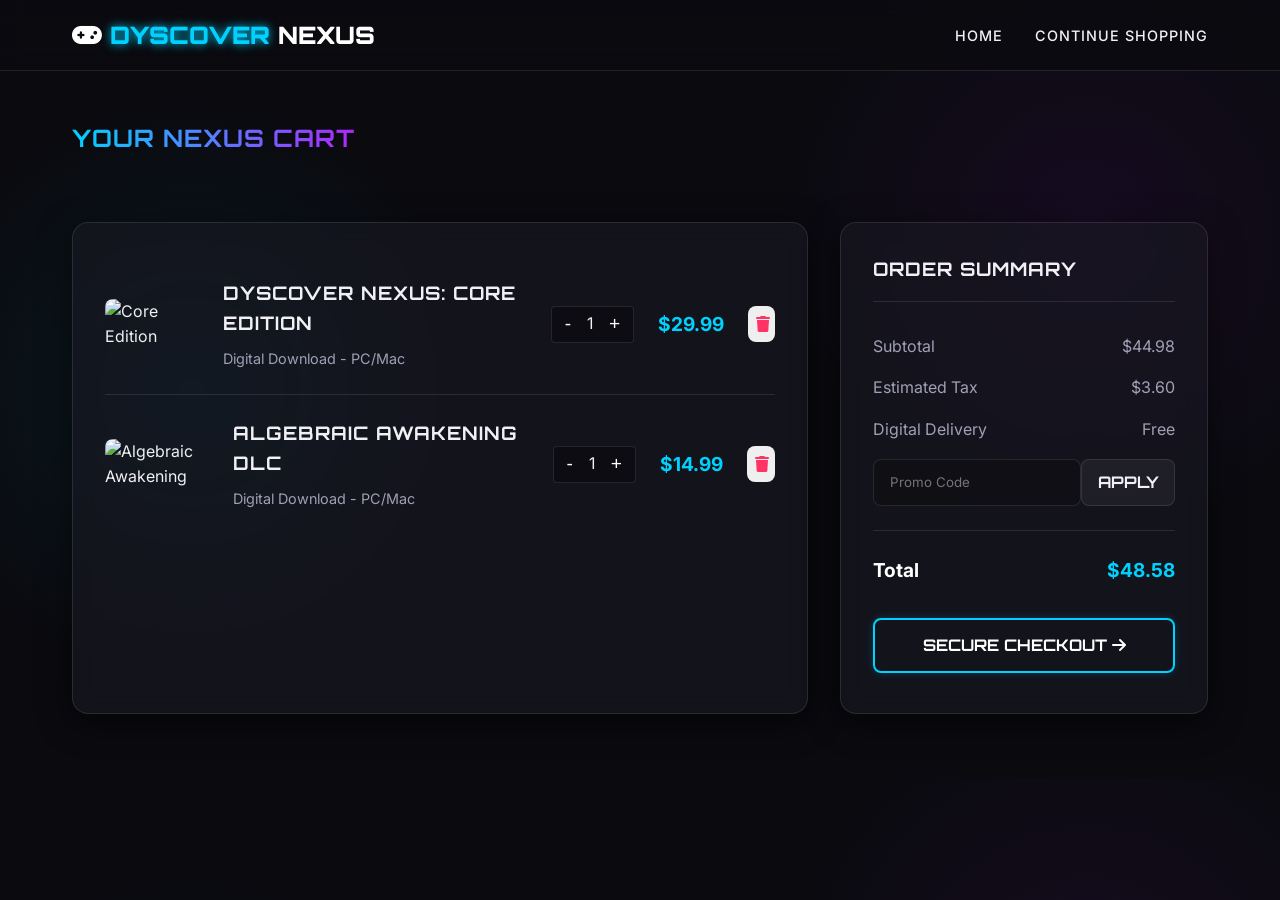
==== pages/cart.html @ 33b63e37 "Complete UI/UX frontend implementation" ====
<!DOCTYPE html>
<html lang="en">
<head>
    <meta charset="UTF-8">
    <meta name="viewport" content="width=device-width, initial-scale=1.0">
    <title>Shopping Cart - DysCover Nexus</title>
    <link rel="stylesheet" href="../css/style.css">
    <link rel="stylesheet" href="https://cdnjs.cloudflare.com/ajax/libs/font-awesome/6.4.0/css/all.min.css">
    <style>
        .cart-container {
            margin: 4rem auto;
            display: grid;
            grid-template-columns: 2fr 1fr;
            gap: 2rem;
        }
        .cart-items {
            padding: 2rem;
        }
        .cart-item {
            display: flex;
            gap: 1.5rem;
            padding: 1.5rem 0;
            border-bottom: 1px solid var(--glass-border);
            align-items: center;
        }
        .cart-item:last-child {
            border-bottom: none;
        }
        .cart-item img {
            width: 120px;
            border-radius: 8px;
        }
        .item-details {
            flex-grow: 1;
        }
        .item-price {
            font-size: 1.2rem;
            font-weight: bold;
            color: var(--primary);
        }
        .quantity-control {
            display: flex;
            align-items: center;
            gap: 1rem;
            background: rgba(0,0,0,0.3);
            padding: 0.3rem 0.8rem;
            border-radius: 4px;
            border: 1px solid var(--glass-border);
        }
        .quantity-control button {
            background: none;
            border: none;
            color: #fff;
            cursor: pointer;
            font-size: 1.2rem;
        }
        .cart-summary {
            padding: 2rem;
            height: fit-content;
        }
        .summary-row {
            display: flex;
            justify-content: space-between;
            margin-bottom: 1rem;
            color: var(--text-muted);
        }
        .summary-total {
            display: flex;
            justify-content: space-between;
            margin-top: 1.5rem;
            padding-top: 1.5rem;
            border-top: 1px solid var(--glass-border);
            font-size: 1.2rem;
            font-weight: bold;
            color: #fff;
        }
        @media (max-width: 992px) {
            .cart-container { grid-template-columns: 1fr; }
        }
        @media (max-width: 576px) {
            .cart-item { flex-direction: column; text-align: center; }
            .cart-item img { width: 100%; max-width: 200px; }
            .quantity-control { justify-content: center; margin: 1rem 0; }
        }
    </style>
</head>
<body>
    <header>
        <div class="container nav-container">
            <a href="../index.html" class="logo">
                <i class="fa-solid fa-gamepad"></i> <span>DYSCOVER</span> NEXUS
            </a>
            <nav class="nav-links">
                <a href="../index.html">Home</a>
                <a href="product.html">Continue Shopping</a>
            </nav>
        </div>
    </header>

    <main class="container">
        <h2 class="gradient-text" style="margin-top: 3rem;">Your Nexus Cart</h2>
        <div class="cart-container">
            <!-- Cart Items -->
            <div class="glass-panel cart-items">
                <div class="cart-item">
                    <img src="https://images.unsplash.com/photo-1552820728-8b83bb6b773f?q=80&w=2070&auto=format&fit=crop" alt="Core Edition">
                    <div class="item-details">
                        <h3>DysCover Nexus: Core Edition</h3>
                        <p style="color: var(--text-muted); font-size: 0.9rem; margin-top: 0.5rem;">Digital Download - PC/Mac</p>
                    </div>
                    <div class="quantity-control">
                        <button>-</button>
                        <span>1</span>
                        <button>+</button>
                    </div>
                    <div class="item-price">$29.99</div>
                    <button class="btn" style="padding: 0.5rem; color: #ff3366;"><i class="fa-solid fa-trash"></i></button>
                </div>
                
                <div class="cart-item">
                    <img src="https://images.unsplash.com/photo-1614680376593-902f74cf0d41?q=80&w=1974&auto=format&fit=crop" alt="Algebraic Awakening">
                    <div class="item-details">
                        <h3>Algebraic Awakening DLC</h3>
                        <p style="color: var(--text-muted); font-size: 0.9rem; margin-top: 0.5rem;">Digital Download - PC/Mac</p>
                    </div>
                    <div class="quantity-control">
                        <button>-</button>
                        <span>1</span>
                        <button>+</button>
                    </div>
                    <div class="item-price">$14.99</div>
                    <button class="btn" style="padding: 0.5rem; color: #ff3366;"><i class="fa-solid fa-trash"></i></button>
                </div>
            </div>

            <!-- Order Summary -->
            <div class="glass-panel cart-summary">
                <h3 style="margin-bottom: 2rem; border-bottom: 1px solid var(--glass-border); padding-bottom: 1rem;">Order Summary</h3>
                <div class="summary-row">
                    <span>Subtotal</span>
                    <span>$44.98</span>
                </div>
                <div class="summary-row">
                    <span>Estimated Tax</span>
                    <span>$3.60</span>
                </div>
                <div class="summary-row">
                    <span>Digital Delivery</span>
                    <span>Free</span>
                </div>
                <div class="summary-row" style="margin-top: 1rem;">
                    <input type="text" class="form-control" placeholder="Promo Code" style="width: 70%; display: inline-block;">
                    <button class="btn btn-secondary" style="padding: 0.8rem 1rem;">Apply</button>
                </div>
                <div class="summary-total">
                    <span>Total</span>
                    <span style="color: var(--primary);">$48.58</span>
                </div>
                <a href="checkout.html" class="btn btn-primary" style="width: 100%; margin-top: 2rem; text-align: center;">Secure Checkout <i class="fa-solid fa-arrow-right"></i></a>
            </div>
        </div>
    </main>

    <script src="../js/main.js"></script>
</body>
</html>
---- css/style.css ----
@import url('https://fonts.googleapis.com/css2?family=Inter:wght@300;400;500;600;700&family=Orbitron:wght@400;500;700;900&display=swap');

:root {
  /* Color Palette */
  --bg-dark: #0a0a0f;
  --bg-darker: #050507;
  --primary: #00d2ff;
  --secondary: #b026ff;
  --text-main: #f0f0f5;
  --text-muted: #a0a0b5;
  
  /* Glassmorphism */
  --glass-bg: rgba(25, 25, 35, 0.6);
  --glass-border: rgba(255, 255, 255, 0.1);
  --glass-shadow: 0 8px 32px 0 rgba(0, 0, 0, 0.5);
  
  /* Gradients */
  --neon-gradient: linear-gradient(90deg, var(--primary) 0%, var(--secondary) 100%);
  
  /* Typography */
  --font-heading: 'Orbitron', sans-serif;
  --font-body: 'Inter', sans-serif;
  
  /* Layout */
  --container-width: 1200px;
}

* {
  margin: 0;
  padding: 0;
  box-sizing: border-box;
}

body {
  font-family: var(--font-body);
  background-color: var(--bg-dark);
  color: var(--text-main);
  line-height: 1.6;
  overflow-x: hidden;
  background-image: 
    radial-gradient(circle at 15% 50%, rgba(0, 210, 255, 0.08), transparent 25%),
    radial-gradient(circle at 85% 30%, rgba(176, 38, 255, 0.08), transparent 25%);
}

a {
  text-decoration: none;
  color: var(--primary);
  transition: all 0.3s ease;
}

ul {
  list-style: none;
}

.container {
  max-width: var(--container-width);
  margin: 0 auto;
  padding: 0 2rem;
}

/* Typography */
h1, h2, h3, h4, h5, h6 {
  font-family: var(--font-heading);
  text-transform: uppercase;
  letter-spacing: 1px;
}

.gradient-text {
  background: var(--neon-gradient);
  -webkit-background-clip: text;
  -webkit-text-fill-color: transparent;
  display: inline-block;
}

/* Glassmorphism Utilities */
.glass-panel {
  background: var(--glass-bg);
  backdrop-filter: blur(12px);
  -webkit-backdrop-filter: blur(12px);
  border: 1px solid var(--glass-border);
  box-shadow: var(--glass-shadow);
  border-radius: 16px;
}

/* Buttons */
.btn {
  display: inline-block;
  padding: 0.8rem 2rem;
  font-family: var(--font-heading);
  font-weight: 700;
  font-size: 1rem;
  text-transform: uppercase;
  border-radius: 8px;
  cursor: pointer;
  transition: all 0.3s ease;
  border: none;
  position: relative;
  overflow: hidden;
  z-index: 1;
}

.btn-primary {
  background: transparent;
  color: #fff;
  border: 2px solid var(--primary);
  box-shadow: 0 0 10px rgba(0, 210, 255, 0.2);
}

.btn-primary::before {
  content: '';
  position: absolute;
  top: 0; left: 0; right: 0; bottom: 0;
  background: var(--neon-gradient);
  z-index: -1;
  transition: opacity 0.3s ease;
  opacity: 0;
}

.btn-primary:hover::before {
  opacity: 1;
}

.btn-primary:hover {
  box-shadow: 0 0 20px rgba(0, 210, 255, 0.6);
  border-color: transparent;
}

.btn-secondary {
  background: rgba(255,255,255,0.05);
  color: var(--text-main);
  border: 1px solid var(--glass-border);
}

.btn-secondary:hover {
  background: rgba(255,255,255,0.1);
}

/* Navbar */
header {
  position: sticky;
  top: 0;
  z-index: 100;
  padding: 1rem 0;
  border-bottom: 1px solid var(--glass-border);
  background: rgba(10, 10, 15, 0.8);
  backdrop-filter: blur(10px);
}

.nav-container {
  display: flex;
  justify-content: space-between;
  align-items: center;
}

.logo {
  font-family: var(--font-heading);
  font-size: 1.5rem;
  font-weight: 900;
  color: #fff;
  display: flex;
  align-items: center;
  gap: 0.5rem;
}

.logo span {
  color: var(--primary);
  text-shadow: 0 0 10px var(--primary);
}

.nav-links {
  display: flex;
  gap: 2rem;
}

.nav-links a {
  color: var(--text-main);
  font-weight: 500;
  font-size: 0.9rem;
  text-transform: uppercase;
  letter-spacing: 1px;
}

.nav-links a:hover {
  color: var(--primary);
  text-shadow: 0 0 8px rgba(0, 210, 255, 0.6);
}

.nav-actions {
  display: flex;
  gap: 1rem;
}

.mobile-menu-btn {
  display: none;
  background: none;
  border: none;
  color: #fff;
  font-size: 1.5rem;
  cursor: pointer;
}

/* Footer */
footer {
  margin-top: 4rem;
  padding: 3rem 0;
  border-top: 1px solid var(--glass-border);
  background: var(--bg-darker);
  text-align: center;
}

.footer-content {
  display: flex;
  flex-direction: column;
  gap: 1rem;
}

.social-links {
  display: flex;
  justify-content: center;
  gap: 1.5rem;
  margin-top: 1rem;
}

.social-links a {
  color: var(--text-muted);
  font-size: 1.5rem;
}

.social-links a:hover {
  color: var(--primary);
}

/* Form Styles */
.form-group {
  margin-bottom: 1.5rem;
}

.form-group label {
  display: block;
  margin-bottom: 0.5rem;
  font-size: 0.9rem;
  color: var(--text-muted);
}

.form-control {
  width: 100%;
  padding: 0.8rem 1rem;
  background: rgba(0,0,0,0.2);
  border: 1px solid var(--glass-border);
  border-radius: 8px;
  color: #fff;
  font-family: var(--font-body);
  transition: all 0.3s ease;
}

.form-control:focus {
  outline: none;
  border-color: var(--primary);
  box-shadow: 0 0 10px rgba(0, 210, 255, 0.2);
}

.form-error {
  color: #ff3366;
  font-size: 0.8rem;
  margin-top: 0.3rem;
  display: none;
}

/* Layout Utilities */
.section-padding {
  padding: 5rem 0;
}

.text-center {
  text-align: center;
}

.grid-2 {
  display: grid;
  grid-template-columns: 1fr 1fr;
  gap: 2rem;
}

.grid-3 {
  display: grid;
  grid-template-columns: repeat(3, 1fr);
  gap: 2rem;
}

/* Animations */
@keyframes float {
  0% { transform: translateY(0px); }
  50% { transform: translateY(-10px); }
  100% { transform: translateY(0px); }
}

@keyframes pulse-glow {
  0% { box-shadow: 0 0 10px rgba(0, 210, 255, 0.2); }
  50% { box-shadow: 0 0 20px rgba(0, 210, 255, 0.5); }
  100% { box-shadow: 0 0 10px rgba(0, 210, 255, 0.2); }
}

/* Responsive */
@media (max-width: 992px) {
  .grid-3 { grid-template-columns: repeat(2, 1fr); }
}

@media (max-width: 768px) {
  .nav-links, .nav-actions .btn {
    display: none;
  }
  
  .mobile-menu-btn {
    display: block;
  }
  
  .grid-2, .grid-3 {
    grid-template-columns: 1fr;
  }
  
  .nav-links.active {
    display: flex;
    flex-direction: column;
    position: absolute;
    top: 100%;
    left: 0;
    right: 0;
    background: var(--bg-darker);
    padding: 2rem;
    border-bottom: 1px solid var(--glass-border);
  }
}
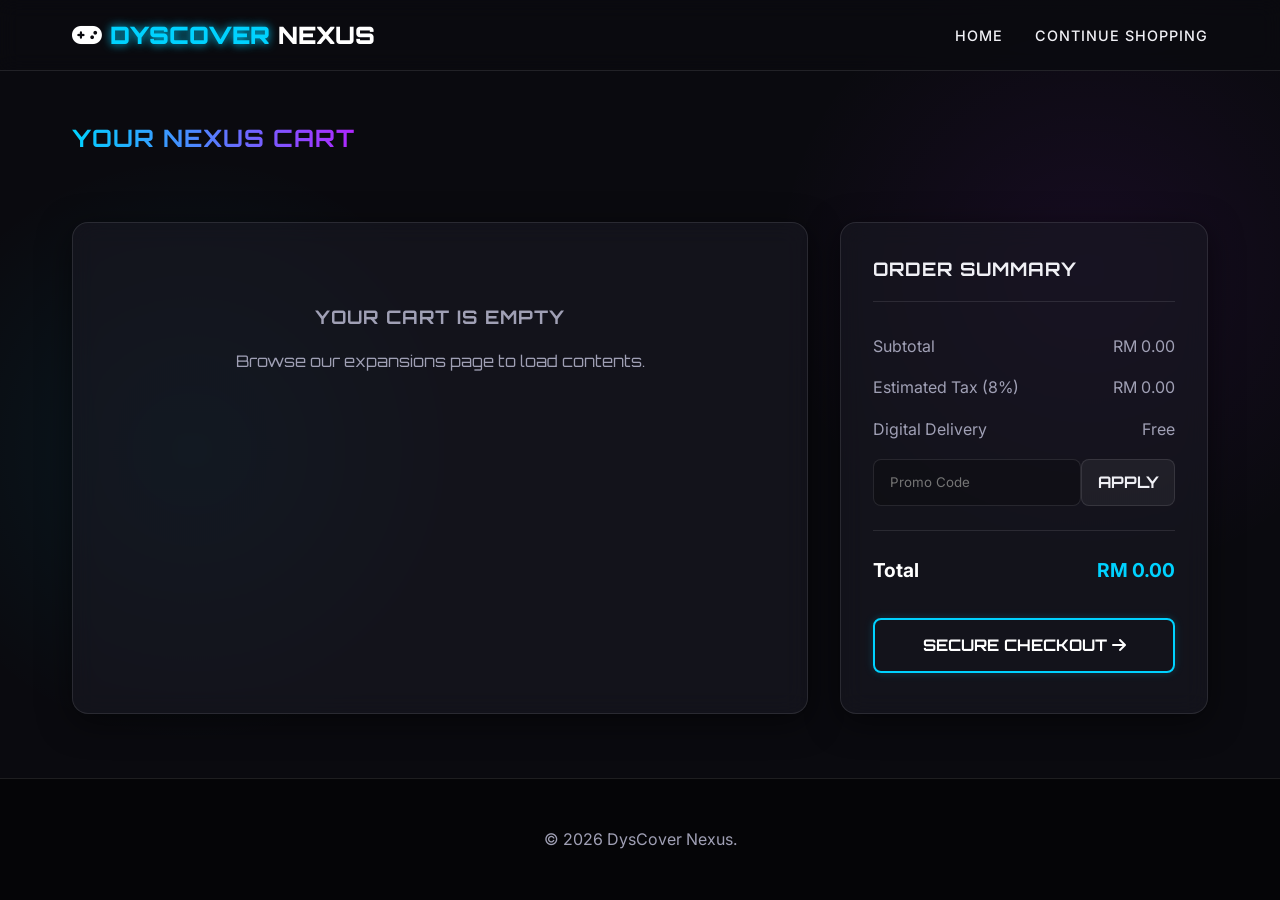
==== commit 7e1983ce: "Implement client-side interactive cart rendering and element deletion handlers" ====
--- a/pages/cart.html
+++ b/pages/cart.html
@@ -74,6 +74,12 @@
             font-weight: bold;
             color: #fff;
         }
+        .empty-msg {
+            text-align: center;
+            padding: 3rem 0;
+            color: var(--text-muted);
+            font-family: var(--font-heading);
+        }
         @media (max-width: 992px) {
             .cart-container { grid-template-columns: 1fr; }
         }
@@ -100,49 +106,18 @@
     <main class="container">
         <h2 class="gradient-text" style="margin-top: 3rem;">Your Nexus Cart</h2>
         <div class="cart-container">
-            <!-- Cart Items -->
-            <div class="glass-panel cart-items">
-                <div class="cart-item">
-                    <img src="https://images.unsplash.com/photo-1552820728-8b83bb6b773f?q=80&w=2070&auto=format&fit=crop" alt="Core Edition">
-                    <div class="item-details">
-                        <h3>DysCover Nexus: Core Edition</h3>
-                        <p style="color: var(--text-muted); font-size: 0.9rem; margin-top: 0.5rem;">Digital Download - PC/Mac</p>
-                    </div>
-                    <div class="quantity-control">
-                        <button>-</button>
-                        <span>1</span>
-                        <button>+</button>
-                    </div>
-                    <div class="item-price">$29.99</div>
-                    <button class="btn" style="padding: 0.5rem; color: #ff3366;"><i class="fa-solid fa-trash"></i></button>
-                </div>
-                
-                <div class="cart-item">
-                    <img src="https://images.unsplash.com/photo-1614680376593-902f74cf0d41?q=80&w=1974&auto=format&fit=crop" alt="Algebraic Awakening">
-                    <div class="item-details">
-                        <h3>Algebraic Awakening DLC</h3>
-                        <p style="color: var(--text-muted); font-size: 0.9rem; margin-top: 0.5rem;">Digital Download - PC/Mac</p>
-                    </div>
-                    <div class="quantity-control">
-                        <button>-</button>
-                        <span>1</span>
-                        <button>+</button>
-                    </div>
-                    <div class="item-price">$14.99</div>
-                    <button class="btn" style="padding: 0.5rem; color: #ff3366;"><i class="fa-solid fa-trash"></i></button>
-                </div>
-            </div>
-
-            <!-- Order Summary -->
+            <div class="glass-panel cart-items" id="cartItemsList">
+                </div>
+
             <div class="glass-panel cart-summary">
                 <h3 style="margin-bottom: 2rem; border-bottom: 1px solid var(--glass-border); padding-bottom: 1rem;">Order Summary</h3>
                 <div class="summary-row">
                     <span>Subtotal</span>
-                    <span>$44.98</span>
+                    <span id="subtotalVal">RM 0.00</span>
                 </div>
                 <div class="summary-row">
-                    <span>Estimated Tax</span>
-                    <span>$3.60</span>
+                    <span>Estimated Tax (8%)</span>
+                    <span id="taxVal">RM 0.00</span>
                 </div>
                 <div class="summary-row">
                     <span>Digital Delivery</span>
@@ -154,13 +129,89 @@
                 </div>
                 <div class="summary-total">
                     <span>Total</span>
-                    <span style="color: var(--primary);">$48.58</span>
+                    <span style="color: var(--primary);" id="totalVal">RM 0.00</span>
                 </div>
                 <a href="checkout.html" class="btn btn-primary" style="width: 100%; margin-top: 2rem; text-align: center;">Secure Checkout <i class="fa-solid fa-arrow-right"></i></a>
             </div>
         </div>
     </main>
 
-    <script src="../js/main.js"></script>
+    <footer>
+        <div class="container footer-content">
+            <p style="color: var(--text-muted);">&copy; 2026 DysCover Nexus.</p>
+        </div>
+    </footer>
+
+    <script>
+        function renderCart() {
+            const listContainer = document.getElementById('cartItemsList');
+            let cart = JSON.parse(localStorage.getItem('nexus_cart')) || [];
+            
+            if (cart.length === 0) {
+                listContainer.innerHTML = `<div class="empty-msg"><h3>Your cart is empty</h3><p style='margin-top:1rem;'>Browse our expansions page to load contents.</p></div>`;
+                updateSummary(0);
+                return;
+            }
+
+            listContainer.innerHTML = '';
+            let subtotal = 0;
+
+            cart.forEach((item, index) => {
+                const itemTotal = item.price * item.quantity;
+                subtotal += itemTotal;
+
+                const itemRow = document.createElement('div');
+                itemRow.className = 'cart-item';
+                itemRow.innerHTML = `
+                    <img src="${item.img}" alt="${item.name}">
+                    <div class="item-details">
+                        <h3>${item.name}</h3>
+                        <p style="color: var(--text-muted); font-size: 0.9rem; margin-top: 0.5rem;">Digital Download - PC/Mac</p>
+                    </div>
+                    <div class="quantity-control">
+                        <button onclick="changeQty(${index}, -1)">-</button>
+                        <span>${item.quantity}</span>
+                        <button onclick="changeQty(${index}, 1)">+</button>
+                    </div>
+                    <div class="item-price">RM ${itemTotal.toFixed(2)}</div>
+                    <button class="btn" onclick="removeItem(${index})" style="padding: 0.5rem; color: #ff3366;"><i class="fa-solid fa-trash"></i></button>
+                `;
+                listContainer.appendChild(itemRow);
+            });
+
+            updateSummary(subtotal);
+        }
+
+        function changeQty(index, amount) {
+            let cart = JSON.parse(localStorage.getItem('nexus_cart')) || [];
+            cart[index].quantity += amount;
+            
+            if (cart[index].quantity <= 0) {
+                cart.splice(index, 1);
+            }
+            
+            localStorage.setItem('nexus_cart', JSON.stringify(cart));
+            renderCart();
+        }
+
+        function removeItem(index) {
+            let cart = JSON.parse(localStorage.getItem('nexus_cart')) || [];
+            cart.splice(index, 1); // Deletes selection directly out of array
+            localStorage.setItem('nexus_cart', JSON.stringify(cart));
+            renderCart(); // Reload UI instantaneously
+        }
+
+        function updateSummary(subtotal) {
+            const tax = subtotal * 0.08;
+            const total = subtotal + tax;
+
+            document.getElementById('subtotalVal').innerText = `RM ${subtotal.toFixed(2)}`;
+            document.getElementById('taxVal').innerText = `RM ${tax.toFixed(2)}`;
+            document.getElementById('totalVal').innerText = `RM ${total.toFixed(2)}`;
+        }
+
+        // Initialize display upon file read
+        document.addEventListener('DOMContentLoaded', renderCart);
+    </script>
 </body>
-</html>
+</html>
